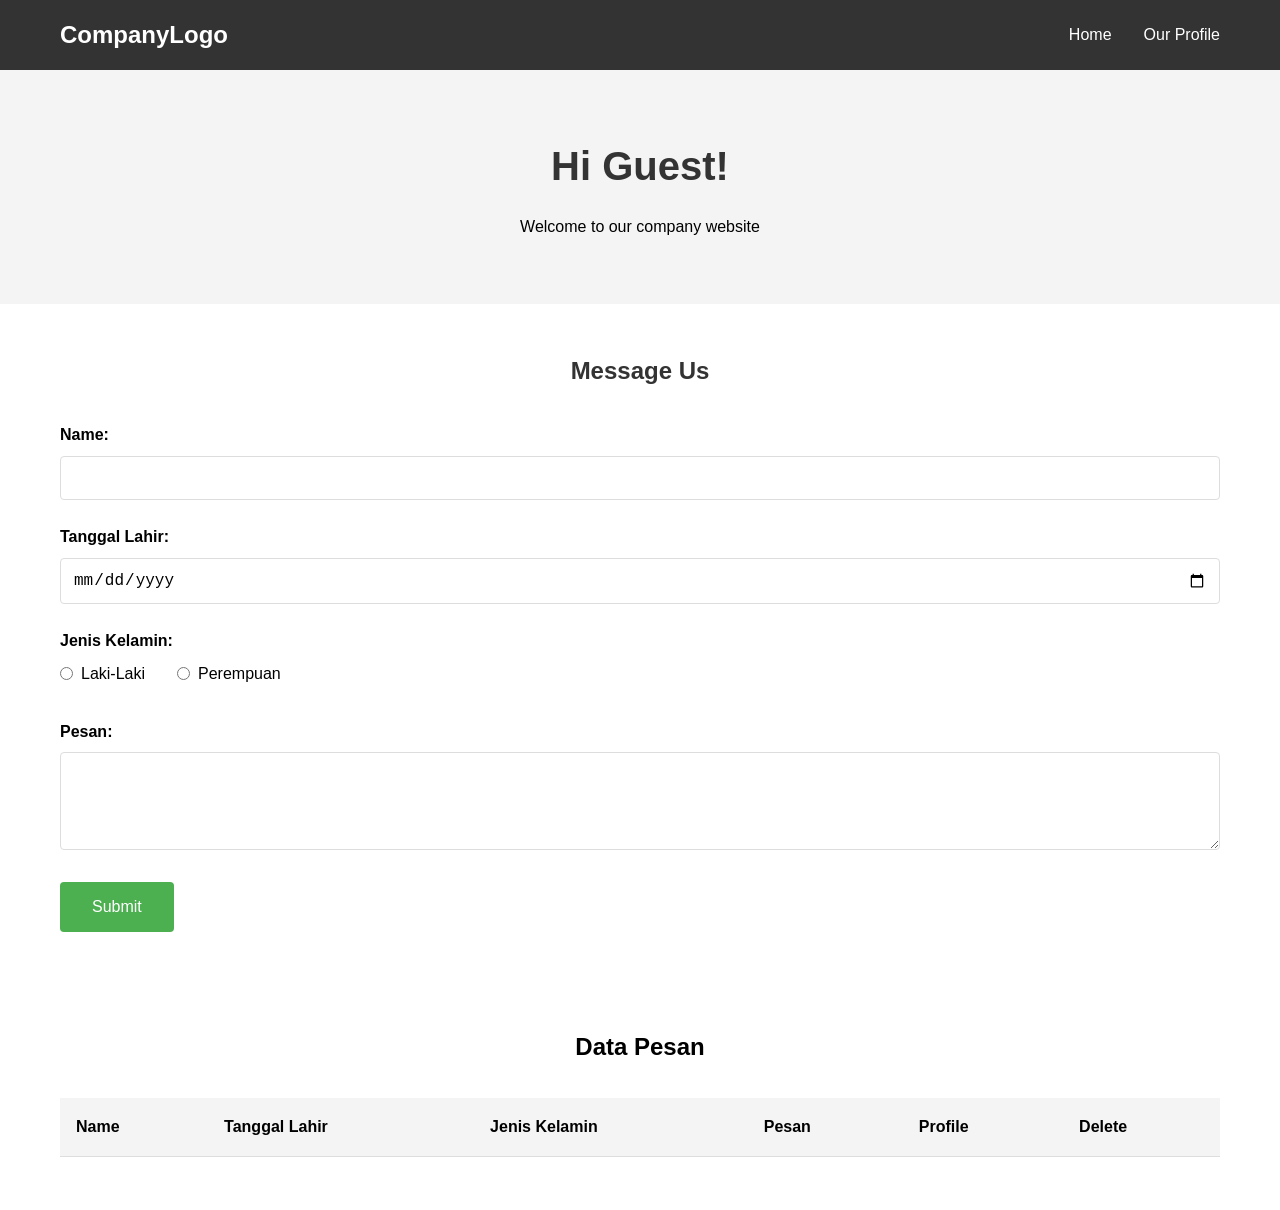
==== index.html @ af70c252 "Konfigurasi Awal" ====
<!DOCTYPE html>
<html lang="id">
<head>
    <meta charset="UTF-8">
    <meta name="viewport" content="width=device-width, initial-scale=1.0">
    <title>Company Profile</title>
    <link rel="stylesheet" href="css/style.css">
</head>
<body>
    <!-- Navigation Bar -->
    <nav class="navbar">
        <div class="nav-container">
            <div class="nav-logo">
                <a href="index.html">CompanyLogo</a>
            </div>
            <ul class="nav-menu">
                <li><a href="index.html">Home</a></li>
                <li><a href="profile.html">Our Profile</a></li>
            </ul>
        </div>
    </nav>

    <!-- Welcome Section -->
    <section class="welcome-section">
        <div class="container">
            <h1>Hi <span id="userName">Guest</span>!</h1>
            <p>Welcome to our company website</p>
        </div>
    </section>

    <!-- Message Us Form -->
    <section class="form-section">
        <div class="container">
            <h2>Message Us</h2>
            <form id="messageForm">
                <div class="form-group">
                    <label for="name">Name:</label>
                    <input type="text" id="name" name="name" required>
                </div>
                
                <div class="form-group">
                    <label for="birthdate">Tanggal Lahir:</label>
                    <input type="date" id="birthdate" name="birthdate" required>
                </div>
                
                <div class="form-group">
                    <label>Jenis Kelamin:</label>
                    <div class="radio-group">
                        <label>
                            <input type="radio" name="gender" value="Laki-Laki" required> Laki-Laki
                        </label>
                        <label>
                            <input type="radio" name="gender" value="Perempuan"> Perempuan
                        </label>
                    </div>
                </div>
                
                <div class="form-group">
                    <label for="message">Pesan:</label>
                    <textarea id="message" name="message" rows="4" required></textarea>
                </div>
                
                <button type="submit">Submit</button>
            </form>
        </div>
    </section>

    <!-- Submitted Data Table -->
    <section class="table-section">
        <div class="container">
            <h2>Data Pesan</h2>
            <table id="dataTable">
                <thead>
                    <tr>
                        <th>Name</th>
                        <th>Tanggal Lahir</th>
                        <th>Jenis Kelamin</th>
                        <th>Pesan</th>
                        <th>Profile</th>
                        <th>Delete</th>
                    </tr>
                </thead>
                <tbody>
                    <!-- Data akan diisi oleh JavaScript -->
                </tbody>
            </table>
        </div>
    </section>

    <script src="js/script.js"></script>
</body>
</html>
---- css/style.css ----
/* Reset dan Base Styles */
* {
    margin: 0;
    padding: 0;
    box-sizing: border-box;
}

body {
    font-family: Arial, sans-serif;
    line-height: 1.6;
}

.container {
    max-width: 1200px;
    margin: 0 auto;
    padding: 0 20px;
}

/* Navigation Bar */
.navbar {
    background-color: #333;
    padding: 1rem 0;
}

.nav-container {
    max-width: 1200px;
    margin: 0 auto;
    padding: 0 20px;
    display: flex;
    justify-content: space-between;
    align-items: center;
}

.nav-logo a {
    color: white;
    text-decoration: none;
    font-size: 1.5rem;
    font-weight: bold;
}

.nav-menu {
    display: flex;
    list-style: none;
}

.nav-menu li {
    margin-left: 2rem;
}

.nav-menu a {
    color: white;
    text-decoration: none;
    transition: color 0.3s;
}

.nav-menu a:hover {
    color: #4CAF50;
}

/* Welcome Section */
.welcome-section {
    padding: 4rem 0;
    text-align: center;
    background-color: #f4f4f4;
}

.welcome-section h1 {
    font-size: 2.5rem;
    margin-bottom: 1rem;
    color: #333;
}

/* Form Styles */
.form-section {
    padding: 3rem 0;
}

.form-section h2 {
    text-align: center;
    margin-bottom: 2rem;
    color: #333;
}

.form-group {
    margin-bottom: 1.5rem;
}

.form-group label {
    display: block;
    margin-bottom: 0.5rem;
    font-weight: bold;
}

.form-group input,
.form-group textarea {
    width: 100%;
    padding: 0.75rem;
    border: 1px solid #ddd;
    border-radius: 4px;
    font-size: 1rem;
}

.radio-group {
    display: flex;
    gap: 2rem;
}

.radio-group label {
    display: flex;
    align-items: center;
    font-weight: normal;
}

.radio-group input {
    width: auto;
    margin-right: 0.5rem;
}

button {
    background-color: #4CAF50;
    color: white;
    padding: 1rem 2rem;
    border: none;
    border-radius: 4px;
    cursor: pointer;
    font-size: 1rem;
}

button:hover {
    background-color: #45a049;
}

/* Table Styles */
.table-section {
    padding: 3rem 0;
}

.table-section h2 {
    text-align: center;
    margin-bottom: 2rem;
}

table {
    width: 100%;
    border-collapse: collapse;
    margin-top: 1rem;
}

th, td {
    padding: 1rem;
    text-align: left;
    border-bottom: 1px solid #ddd;
}

th {
    background-color: #f4f4f4;
    font-weight: bold;
}

/* Profile Page Styles */
.banner {
    background: linear-gradient(rgba(0,0,0,0.5), rgba(0,0,0,0.5)), url('https://via.placeholder.com/1500x500');
    background-size: cover;
    background-position: center;
    color: white;
    text-align: center;
    padding: 6rem 0;
}

.banner-content h1 {
    font-size: 3rem;
}

.about-section, .vision-mission {
    padding: 4rem 0;
}

.about-section h2, .vision-mission h2 {
    text-align: center;
    margin-bottom: 2rem;
}

.vm-grid {
    display: grid;
    grid-template-columns: 1fr 1fr;
    gap: 3rem;
}

.vm-item {
    padding: 2rem;
    background-color: #f9f9f9;
    border-radius: 8px;
}

/* Responsive Design */
@media (max-width: 768px) {
    .nav-container {
        flex-direction: column;
    }
    
    .nav-menu {
        margin-top: 1rem;
    }
    
    .nav-menu li {
        margin: 0 1rem;
    }
    
    .vm-grid {
        grid-template-columns: 1fr;
    }
    
    .radio-group {
        flex-direction: column;
        gap: 1rem;
    }
    
    table {
        font-size: 0.8rem;
    }
}
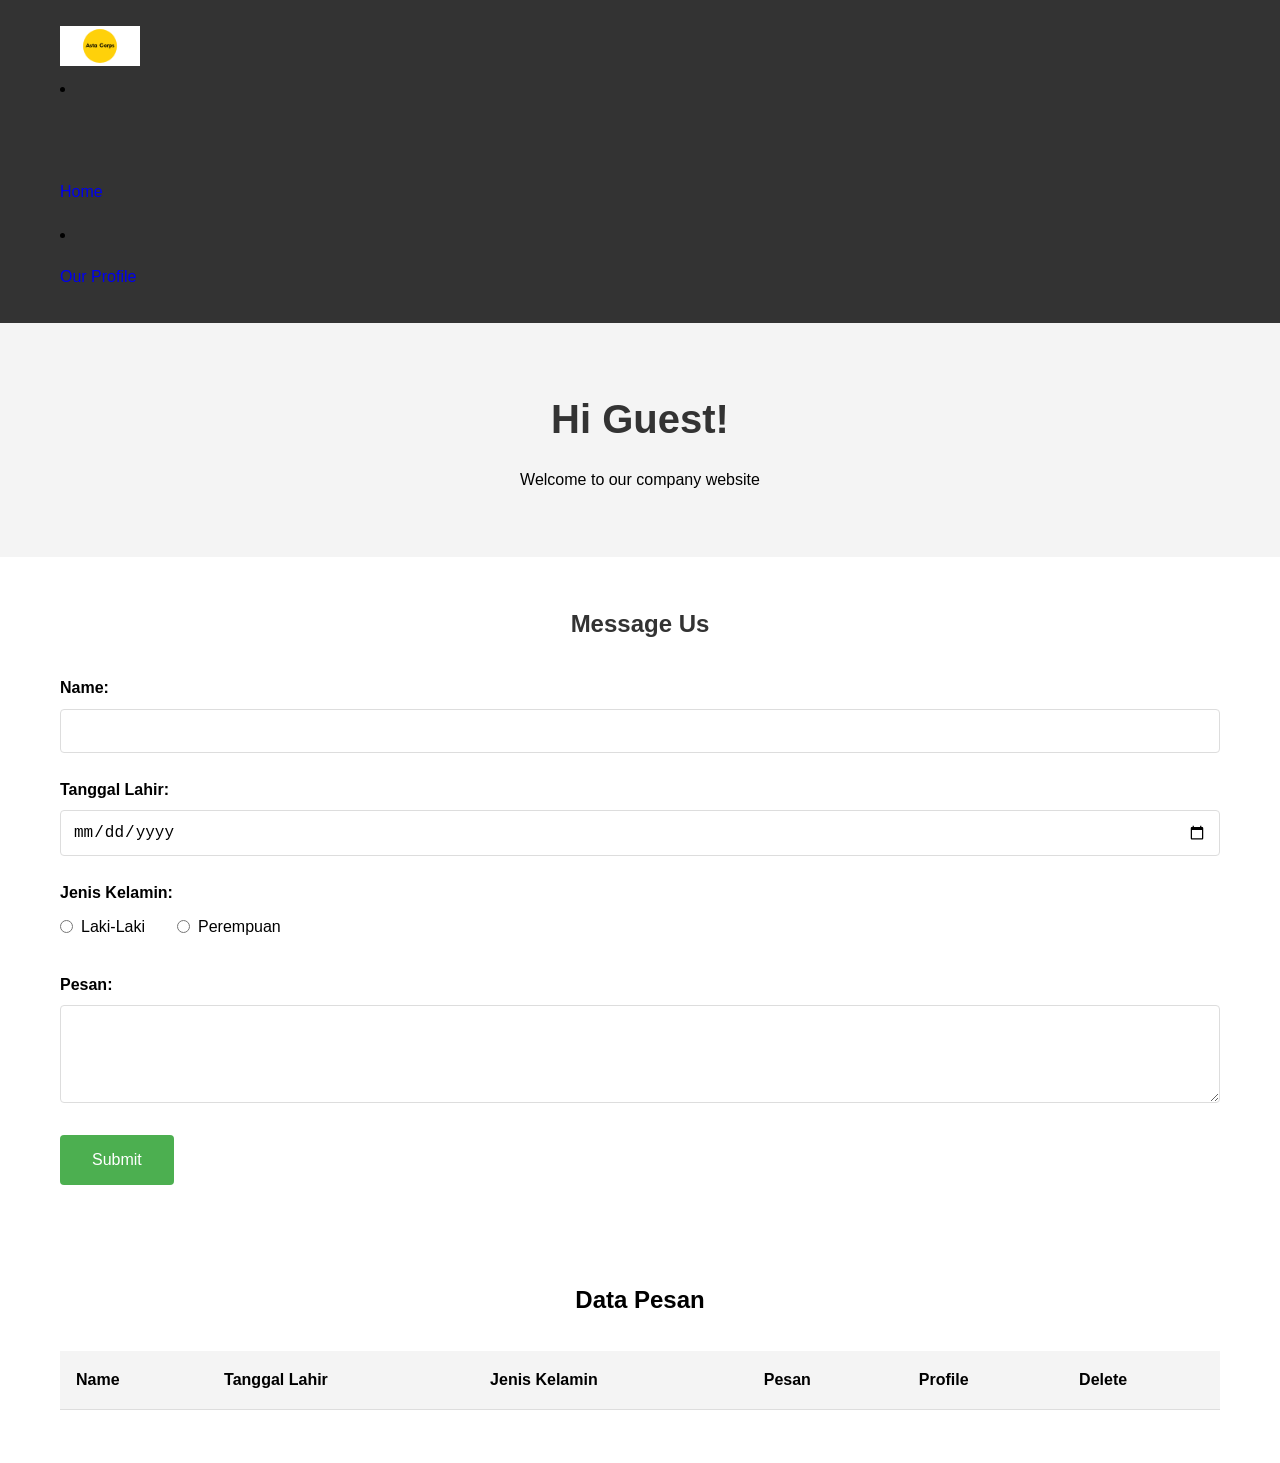
==== commit 826aac42: "Tambahkan Logo Perusahaan" ====
--- a/index.html
+++ b/index.html
@@ -11,7 +11,9 @@
     <nav class="navbar">
         <div class="nav-container">
             <div class="nav-logo">
-                <a href="index.html">CompanyLogo</a>
+                <a href="index.html">
+                    <img src="images/logo.png" alt="Company Logo" class="logo-image
+                </a>
             </div>
             <ul class="nav-menu">
                 <li><a href="index.html">Home</a></li>
@@ -81,7 +83,7 @@
                     </tr>
                 </thead>
                 <tbody>
-                    <!-- Data akan diisi oleh JavaScript -->
+                    <!-- Data diisi oleh JavaScript -->
                 </tbody>
             </table>
         </div>
--- a/css/style.css
+++ b/css/style.css
@@ -32,10 +32,23 @@
 }
 
 .nav-logo a {
-    color: white;
+    display: flex;
+    align-items: center;
+    height: 60px;
     text-decoration: none;
-    font-size: 1.5rem;
-    font-weight: bold;
+    padding: 5px 0;
+}
+
+.logo-image {
+    height: 40px;
+    width: auto;
+    vertical-align: middle;
+    transition: all 0.3s ease;
+}
+
+.nav-logo a:hover .logo-image {
+    transform: scale(1.05);
+    filter: brightness(1.1);
 }
 
 .nav-menu {
@@ -206,6 +219,15 @@
         margin: 0 1rem;
     }
     
+    .logo-image {
+        height: 30px;
+        margin: 0 auto;
+    }
+    
+    .nav-logo a {
+        justify-content: center;
+    }
+    
     .vm-grid {
         grid-template-columns: 1fr;
     }
